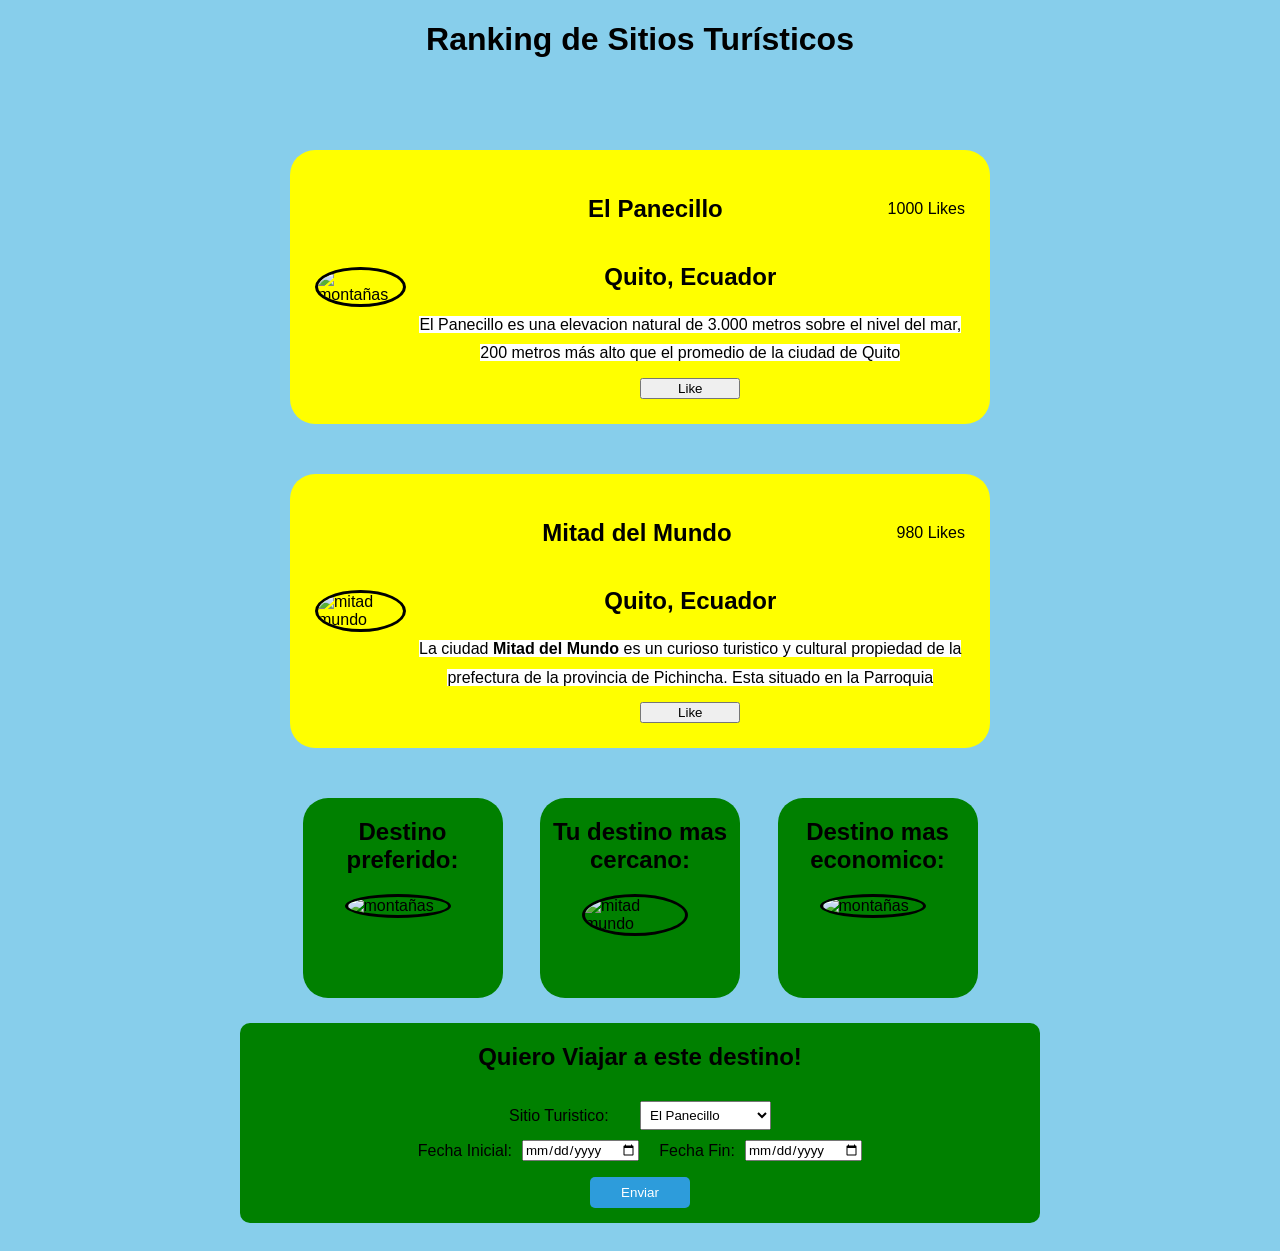
==== EstudioPrimeraPrueba/index.html @ c06f7270 "Entrenamiento para la prueba" ====
<!DOCTYPE html>
<html lang="en">
<head>
    <meta charset="UTF-8">
    <meta name="viewport" content="width=device-width, initial-scale=1.0">
    <title>Sitios Turisticos</title>
    <link rel="stylesheet" href="style.css">
</head>
<body>
    <h1>Ranking de Sitios Turísticos</h1>
    <div class="principal">
        <div class="tarjeta">
            <img src="https://i.pinimg.com/236x/3a/11/03/3a1103ad9c45dbd90a4be1761610ad10.jpg" alt="montañas">
            <div class="info">
                <div class="cabecera">
                    <h2>El Panecillo</h2>
                    <p>1000 Likes</p>
                </div>
                <h2>Quito, Ecuador</h2>
                <span>
                    <p>El Panecillo es una elevacion natural de 3.000 metros sobre el nivel del mar, 200 metros más alto que el promedio de la ciudad de Quito</p>
                </span>
                <button>Like</button>
            </div>
        </div>
        <div class="tarjeta">
            <img src="https://www.conmishijos.com/assets/posts/7000/7879-bola-del-mundo.jpg" alt="mitad mundo">
            <div class="info">
                <div class="cabecera">
                    <h2>Mitad del Mundo</h2>
                    <p>980 Likes</p>
                </div>
                <h2>Quito, Ecuador</h2>
                <span>
                    <p>La ciudad <strong>Mitad del Mundo</strong> es un curioso turistico y cultural propiedad de la prefectura de la provincia de Pichincha. Esta situado en la Parroquia</p>
                </span>
                <button>Like</button>
            </div>
        </div>
        <div class="tarjetasDestino">
            <div class="miniTarjetas">
                <h2>Destino preferido:</h2>
                <img src="https://i.pinimg.com/236x/3a/11/03/3a1103ad9c45dbd90a4be1761610ad10.jpg" alt="montañas">
            </div>
            <div class="miniTarjetas">
                <h2>Tu destino mas cercano:</h2>
                <img src="https://www.conmishijos.com/assets/posts/7000/7879-bola-del-mundo.jpg" alt="mitad mundo">
            </div>
            <div class="miniTarjetas">
                <h2>Destino mas economico:</h2>
                <img src="https://i.pinimg.com/236x/3a/11/03/3a1103ad9c45dbd90a4be1761610ad10.jpg" alt="montañas">
            </div>
        </div>
        <div class="tarjetaVerde">
            <h2>Quiero Viajar a este destino!</h2>
            <div class="selector">
                <label for="selector">Sitio Turistico:</label>
                <select name="selector" id="selector">
                    <option value="Panecillo">El Panecillo</option>
                    <option value="Mitad">Mitad del Mundo</option>
                </select>
            </div>
            <div class="fechas">
                <div class="grupoFecha">
                    <label for="fechaIni">Fecha Inicial:</label>
                    <input type="date" name="fechaIni" id="fechaIni">
                </div>
                <div class="grupoFecha">
                    <label for="fechaFin">Fecha Fin:</label>
                    <input type="date" name="fechaFin" id="fechaFin">
                </div>
            </div>
            <button id="enviar">Enviar</button>
        </div>
    </div>
</body>
</html>
---- EstudioPrimeraPrueba/style.css ----
*{
    font-family:Arial, Helvetica, sans-serif;
}
body{
    background-color: skyblue;

}
h1{
    text-align: center;
}
.principal{
    width: 800px;
    margin: auto;
    padding: 20px;
    
}
.tarjeta{
    background-color: yellow;
    display: flex;
    align-items: center;
    justify-content: center;
    border-radius: 25px;
    padding: 25px;
    margin: 50px;
}
img{
    width: 100px;
    border-radius: 100%;
    margin-right: 10px;
    border: 3px solid black;
}
.info{
    display: flex;
    flex-direction: column;
    width: 100%;
}
.cabecera{
    display: flex;
    align-items: center;
    justify-content: end;
}
.cabecera h2{
    text-align: center;
    padding-right: 30%;
}
.cabecera p {
    text-align: end;
}
h2{
    text-align: center;
}
span{
    background-color: transparent;
    text-align: center;
    line-height: 1.8;
    display: block;

}
span p {
    display: inline;
    background-color: white;
    padding-bottom: 2px 4px;
}
button {
    display: block;
    width: 100px;
    margin: 10px auto 0 auto;
}
.tarjetasDestino{
    display: flex;
    align-items: center;
    justify-content: space-evenly;
    margin: 25px;
}
.miniTarjetas{
    background-color: green;
    border-radius: 25px;
    width: 200px;
    height: 200px;
    display: flex;
    flex-direction: column;
    align-items: center;
    
}
.tarjetaVerde{
    background-color: green;
    width: auto;
    height: 200px;
    display: flex;
    flex-direction: column;
    border-radius: 10px;
    align-items: center;
    justify-content: space-evenly;
}
.selector{
    display: flex;
    align-items: center;
    gap: 1px;
    margin: 10px;
}
.selector label{
    min-width: 130px;
}

.selector select{
    flex: 1; 
    padding: 5px;
}
.fechas{
    display: flex;
    justify-content: space-between;
    gap: 20px;
}
.grupoFecha{
    display: flex;
    align-items: center;
    gap: 10px;

}
#enviar{
    margin: auto;
    padding: 8px 20px;
    background-color: #2d9cdb;
    color: white;
    border: none;
    border-radius: 5px;
    cursor: pointer;
}
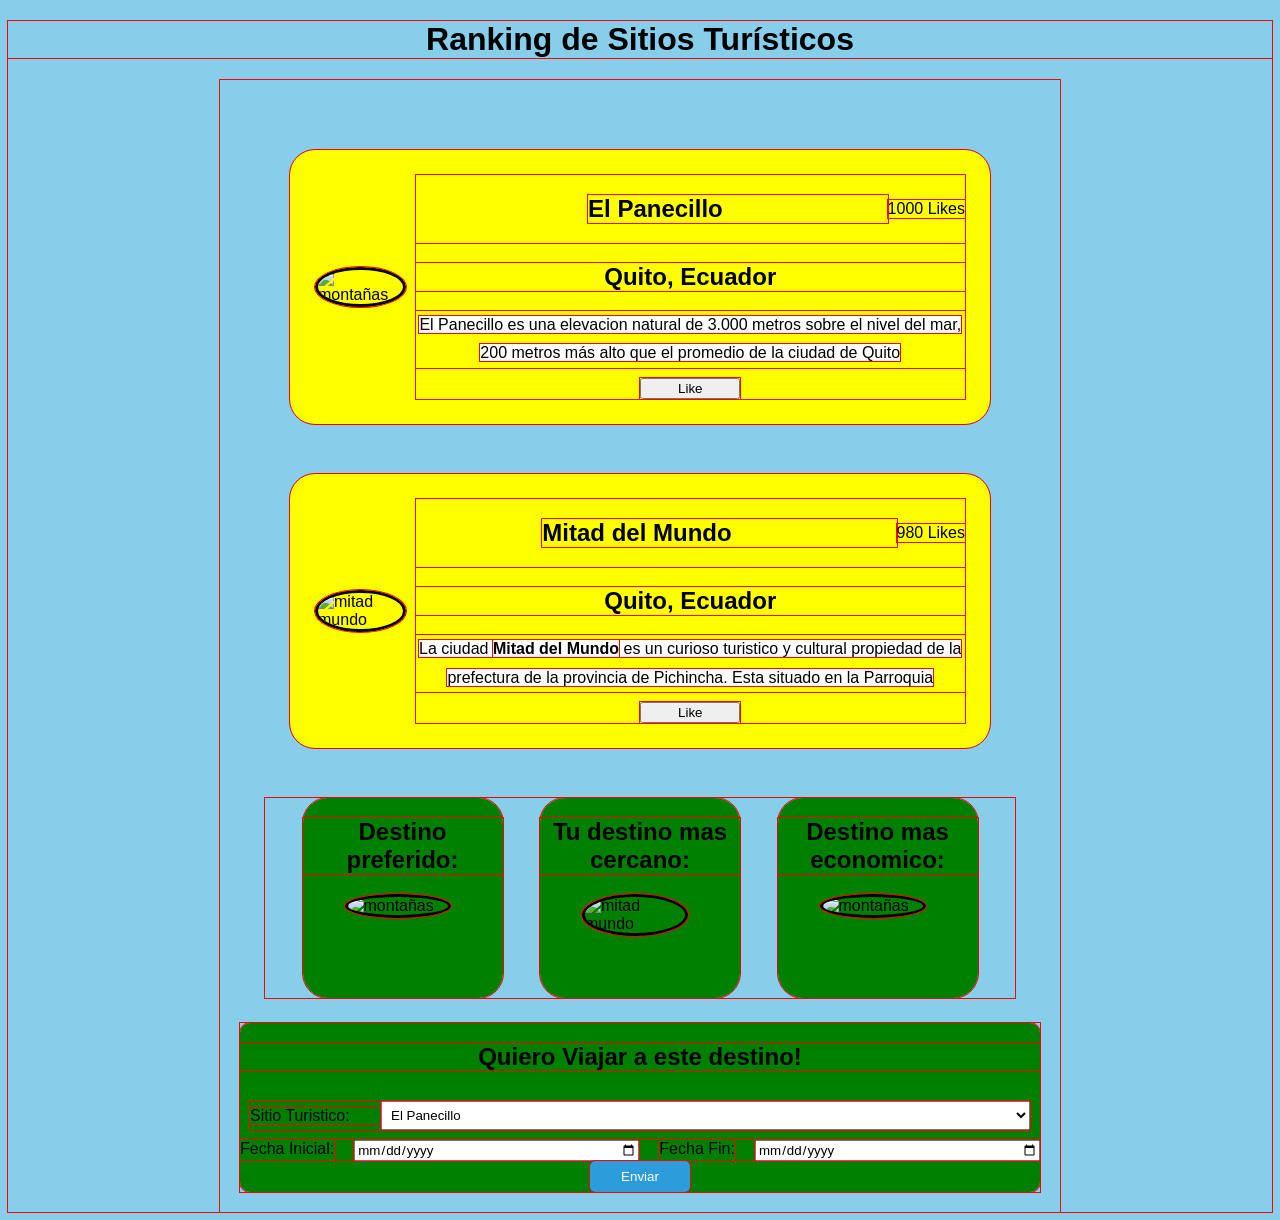
==== commit ae3fc6a6: "Cambios mejora en el formulario" ====
--- a/EstudioPrimeraPrueba/index.html
+++ b/EstudioPrimeraPrueba/index.html
@@ -52,25 +52,24 @@
             </div>
         </div>
         <div class="tarjetaVerde">
-            <h2>Quiero Viajar a este destino!</h2>
-            <div class="selector">
-                <label for="selector">Sitio Turistico:</label>
-                <select name="selector" id="selector">
-                    <option value="Panecillo">El Panecillo</option>
-                    <option value="Mitad">Mitad del Mundo</option>
-                </select>
-            </div>
-            <div class="fechas">
-                <div class="grupoFecha">
+            <form action="post" class="viajar">
+                <h2>Quiero Viajar a este destino!</h2>
+                <div class="selector">
+                    <label for="selector">Sitio Turistico:</label>
+                    <select name="selector" id="selector">
+                        <option value="Panecillo">El Panecillo</option>
+                        <option value="Mitad">Mitad del Mundo</option>
+                    </select>
+                </div>
+                <div class="fechas">
                     <label for="fechaIni">Fecha Inicial:</label>
                     <input type="date" name="fechaIni" id="fechaIni">
-                </div>
-                <div class="grupoFecha">
+
                     <label for="fechaFin">Fecha Fin:</label>
                     <input type="date" name="fechaFin" id="fechaFin">
                 </div>
-            </div>
-            <button id="enviar">Enviar</button>
+                <button id="enviar">Enviar</button>
+            </form>
         </div>
     </div>
 </body>
--- a/EstudioPrimeraPrueba/style.css
+++ b/EstudioPrimeraPrueba/style.css
@@ -1,5 +1,7 @@
 *{
     font-family:Arial, Helvetica, sans-serif;
+    outline: 1px solid red !important; 
+    
 }
 body{
     background-color: skyblue;
@@ -7,6 +9,7 @@
 }
 h1{
     text-align: center;
+    width: auto;
 }
 .principal{
     width: 800px;
@@ -84,13 +87,17 @@
 }
 .tarjetaVerde{
     background-color: green;
-    width: auto;
-    height: 200px;
+    width: 800px;
     display: flex;
     flex-direction: column;
     border-radius: 10px;
     align-items: center;
     justify-content: space-evenly;
+}
+.viajar{
+    width: 800px;
+    display: flex;
+    flex-direction: column;
 }
 .selector{
     display: flex;
@@ -98,26 +105,26 @@
     gap: 1px;
     margin: 10px;
 }
-.selector label{
+.viajar .selector label{
     min-width: 130px;
 }
 
-.selector select{
+.viajar .selector select{
     flex: 1; 
     padding: 5px;
 }
-.fechas{
+.viajar .fechas{
     display: flex;
     justify-content: space-between;
     gap: 20px;
 }
-.grupoFecha{
-    display: flex;
-    align-items: center;
-    gap: 10px;
-
+.fechas input{
+    flex: 1;
 }
-#enviar{
+.fechas label{
+    min-width: 50px;
+}
+.viajar #enviar{
     margin: auto;
     padding: 8px 20px;
     background-color: #2d9cdb;
